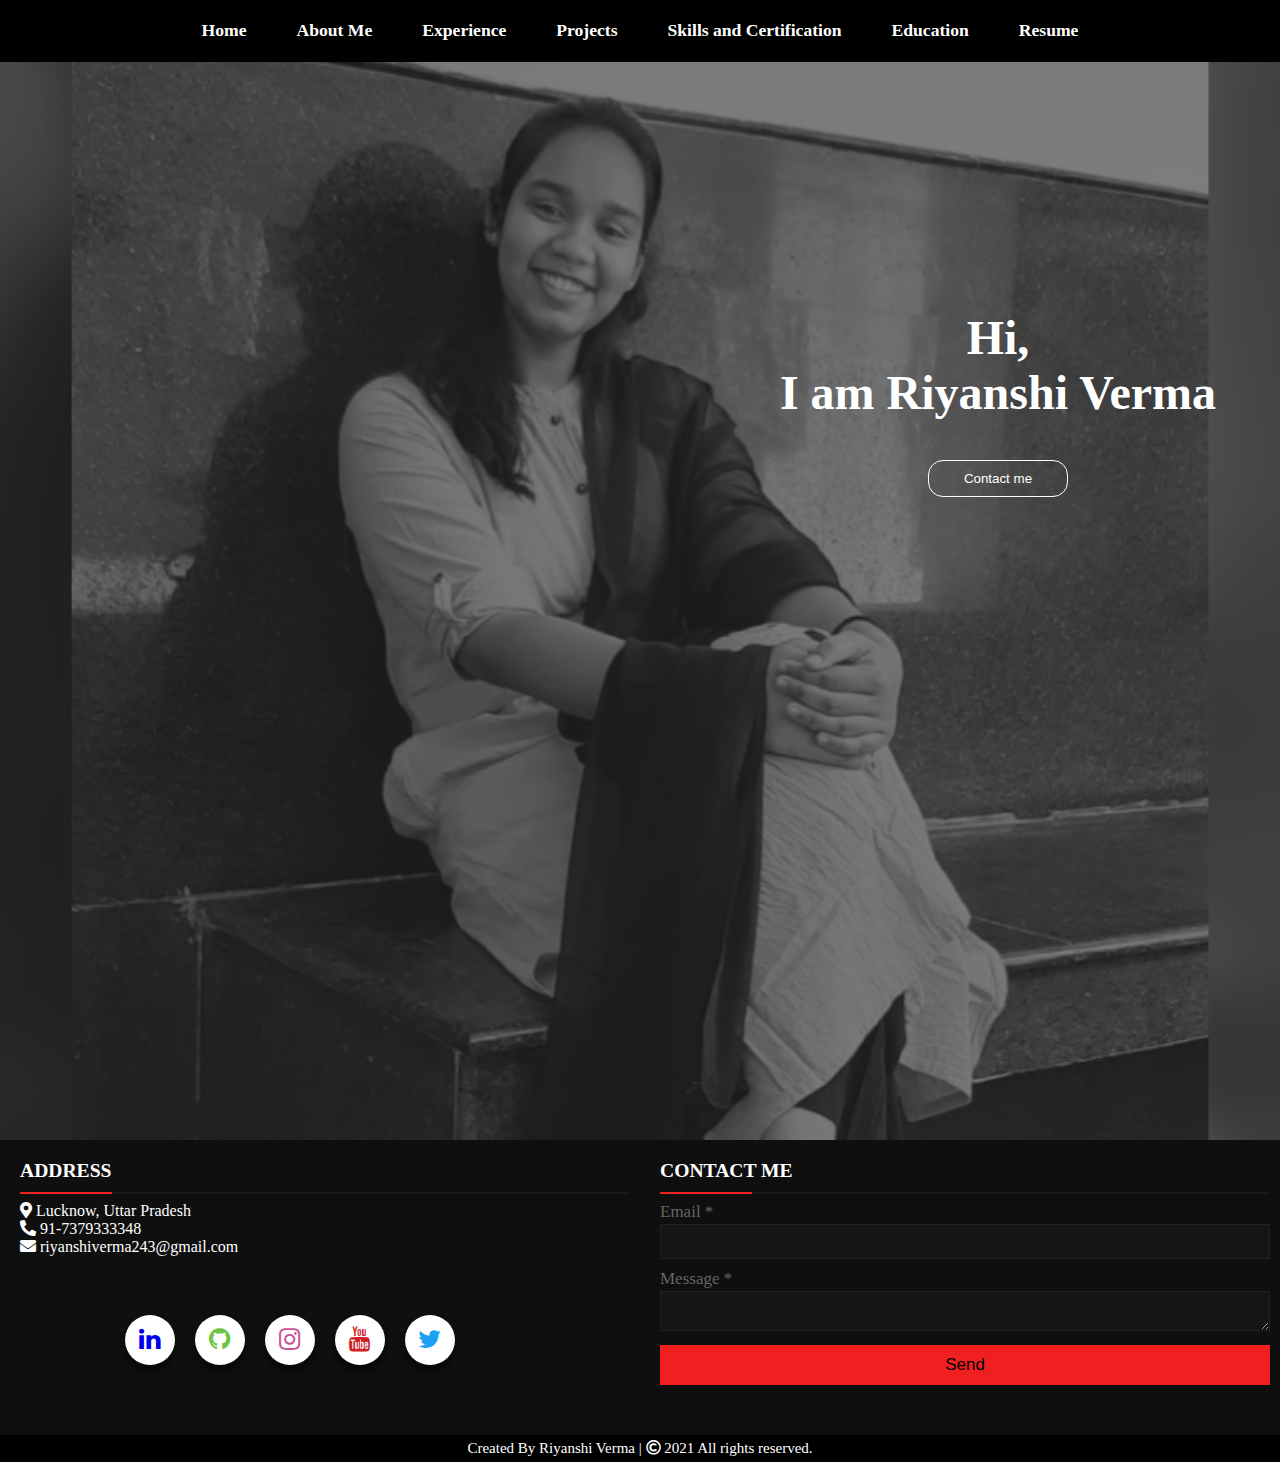
==== index.html @ a0850997 "First commit" ====
<!DOCTYPE html>
<html lang="en">
<head>
    <meta charset="UTF-8">
    <meta name="viewport" content ="width=device-width,initial-scale=1.0">
    <title>Riyanshi Verma | Home</title>
    <link rel="stylesheet" href="style.css">
    <link rel="stylesheet" href="https://cdnjs.cloudflare.com/ajax/libs/font-awesome/5.15.2/css/all.min.css"/>
    <link rel="stylesheet" href="https://stackpath.bootstrapcdn.com/font-awesome/4.7.0/css/font-awesome.min.css" rel="stylesheet"/>
</head>
<body>
    <div class="box-area">
      <header>
        <div class="wrapper">
          <nav class="navbar">
            <ul>
                <li><a href="index.html">Home</a></li>
                <li><a href="about_me.html">About Me</a></li>
                <li><a href="experience.html">Experience</a></li>
                <li><a href="projects.html">Projects</a></li>
                <li><a href="Skills and certification.html">Skills and Certification</a></li>
                <li><a href="education.html">Education</a></li>
                <li><a href="https://drive.google.com/file/d/1v8Dckl7lJ80yttZ1Gh7_mricQ11mUAGf/view?usp=sharing" target="_blank">Resume</a></li>
            </ul>
        </nav>

        </div>
      </header>

    </div>

    <section id="home">
        <div class="main">
            <h1 class="headings"> Hi, <br>I am Riyanshi Verma</h1>
            <button class="btn"><a href="#footer">Contact me</a></button>
        </div>
    </section>

    <footer id="footer">
      <div class="main-content">
        <div class="left box">
          <h2>Address</h2>
          <div class="content">
            <div class="place">
              <span class="fas fa-map-marker-alt"></span>
              <span class="text">Lucknow, Uttar Pradesh</span>
            </div>
            <div class="phone">
              <span class="fas fa-phone-alt"></span>
              <span class="text">91-7379333348</span>
            </div>
            <div class="email">
              <span class="fas fa-envelope"></span>
              <span class="text">riyanshiverma243@gmail.com</span>
            </div>
          </div>
        </div>
        
        <div class="right box">
          <h2>Contact me</h2>
          <div class="content">
            <form action="#">
              <div class="email">
                <div class="text">Email *</div>
                <input type="email" required>
              </div>
              <div class="msg">
                <div class="text">Message *</div>
                <textarea rows="2" cols="25" required></textarea>
              </div>
              <div class="btnn">
                <button type="submit">Send</button>
              </div>
            </form>
          </div>
        </div>
        <div class="social-menu">
          <ul>
            <li><a href="https://www.linkedin.com/in/riyanshi-verma-779535191/" target="_blank"><i class="fa fa-linkedin"></i></a></li>
            <li><a href="https://github.com/Riyanshi243" target="_blank"><i class="fa fa-github"></i></a></li>
            <li><a href="https://www.instagram.com/riyanshi._.14/" target="_blank"><i class="fa fa-instagram"></i></a></li>
            <li><a href="https://www.youtube.com/channel/UC95zfJ8B0fhq_7MdBnXW0eg" target="_blank"><i class="fa fa-youtube"></i></a></li>
            <li><a href="https://twitter.com/RiyanshiVerma1" target="_blank"><i class="fa fa-twitter"></i></a></li>
          </ul>
        </div>
      </div>
      <div class="bottom">
        <center>
          <span class="credit">Created By Riyanshi Verma | </span>
          <span class="far fa-copyright"></span><span> 2021 All rights reserved.</span>
        </center>
      </div>
    </footer>

</body>
</html>
---- style.css ----
*{
    margin: 0;
    padding: 0;
    box-sizing: border-box;
}
html{
  scroll-behavior: smooth;
}
header{
  height: 62px;
  background-color: black;
  width: 100%;
  z-index: 12;
  position:fixed;
}
.navbar{
    display: flex;
    justify-content: center;
    align-items:center;
    background-color: rgba( 0, 0 ,0);
    position: sticky;
    top: 0;
}
.navbar ul{
    display: flex;
    list-style: none;
    margin: 20px 0px;
    color: white;
}
.navbar ul li{
    font-family: century;
    font-size: 1.1rem;
    font-weight: bold;
    color: white;
}
.navbar ul li a{
    text-decoration: none;
    color: white;
    padding: 8px 25px;
    transition: all .5s ease;
}
.navbar ul li a:hover{
    background-color: white;
    color: black;
    box-shadow: 0 0 10px white;
    border-radius: 20px;
}
/*home*/
#home{
    display: flex;
    flex-direction: column;
    background-color: rgba( 0, 0 ,0, 0.5);
    height: 1140px;
    justify-content: center;
    align-items: center;
    color: white;
}
#home::before{
    content: "";
    position: absolute;
    top: 0;
    right: 0;
    background: url('img/Riyanshi Verma.jpeg') no-repeat center center/cover;
    height: 1200px;
    width: 100%;
    z-index: -1;
    opacity: 0.8;
}
.main{
    display: flex;
    flex-direction: column;
    align-items: center;
    position: absolute;
    top: 30%;
    right: 5%;
}
.headings{
    font-family: century;
    font-size: 3rem;
    text-align: center;
    margin: 40px 0px;
}
.btn{
    padding: 10px 35px;
    background-color: transparent;
    border: 1px solid white;
    color: white;
    outline: none;
    transition: .6s ease;
    border-radius: 15px;
}
.btn a{
  text-decoration: none;
  color: white;
  transition: all .5s ease;
}
.btn:hover{
    cursor: pointer;
    background-color: transparent;
    border-radius: 15px;
    color: black;
    box-shadow: 0 0 5px white, 0 0 10px white, 0 0 15px white;
    font-weight: bold;
}
.btn a:hover {
  cursor: pointer;
  background-color: transparent;
  border-radius: 15px;
  color: white;
  font-weight: bold;
}
/*footer*/

footer{
  bottom: 0px;
  width: 100%;
  background: rgb(15, 15, 15);
}
.main-content{
  display: flex;
}
.main-content .box{
  flex-basis: 50%;
  padding: 20px 10px 50px 20px;
  color: white;
  
}
.box h2{
  font-size: 1.225rem;
  font-weight: 600;
  text-transform: uppercase;
  color: white;
}
.box .content{
  margin: 20px 0 0 0;
  position: relative;
}
.box .content:before{
  position: absolute;
  content: '';
  top: -10px;
  height: 2px;
  width: 100%;
  background: #1a1a1a;
}
.box .content:after{
  position: absolute;
  content: '';
  height: 2px;
  width: 15%;
  background: #f12020;
  top: -10px;
}
.left .content p{
  text-align: justify;
}
.social-menu ul {
  position: absolute;
    left: 7%;
  transform: translate(-50%, -50%);
  margin: 200px;
  display: flex;
}
.social-menu ul li {
  list-style: none;
  margin: 0 10px;
}
.social-menu ul li .fa {
  
  font-size: 25px;
  line-height: 50px;
  transition: .5s;
}
.social-menu ul li .fa:hover {
  color: #ffffff;
}
.social-menu ul li a {
  position: center;
  display: block;
  width: 50px;
  height: 50px;
  border-radius: 50%;
  background-color: white;
  text-align: center;
  transition: 0.5s;
  transform: translate(0,0px);
  box-shadow: 0px 7px 5px rgba(0, 0, 0, 0.5);
}

.social-menu ul li a:hover {
  transform: rotate(0deg) skew(0deg) translate(0, -10px);
}
.social-menu ul li .fa:nth-child(1) a {
  color: #0E76A8;
}
.social-menu ul li:nth-child(2) a {
  color: #6cc644;
}
.social-menu ul li:nth-child(3) a {
  color: #c95197;
}
.social-menu ul li:nth-child(4) a {
  color: #cd201f;
}
.social-menu ul li:nth-child(5) a {
  color: #1DA1F2;
}
.social-menu ul li:nth-child(1) a:hover {
  background-color: #0E76A8;
  color: white;
}
.social-menu ul li:nth-child(2) a:hover {
  background-color: #6cc644;
  color: white;
}
.social-menu ul li:nth-child(3) a:hover {
  background-color: #c95197;
  color: white;
}
.social-menu ul li:nth-child(4) a:hover {
  background-color: #cd201f;
  color: white;
}
.social-menu ul li:nth-child(5) a:hover {
  background-color: #1DA1F2;
  color: white;
}

.right form .text{
  font-size: 1.0625rem;
  margin-bottom: 2px;
  color: #656565;
}
.right form .msg{
  margin-top: 10px;
}
.right form input, .right form textarea{
  width: 100%;
  font-size: 1.0625rem;
  background: #151515;
  padding-left: 10px;
  border: 1px solid #222222;
}
.right form input:focus,
.right form textarea:focus{
  outline-color: #3498db;
}
.right form input{
  height: 35px;
}
.right form .btnn{
  margin-top: 10px;
}
.right form .btnn button{
  height: 40px;
  width: 100%;
  border: none;
  outline: none;
  background: #f12020;
  font-size: 1.0625rem;
  font-weight: 500;
  cursor: pointer;
  transition: .3s;
}
.right form .btnn button:hover{
  background: #000;
  color: white;
}
.bottom center{
  padding: 5px;
  font-size: 0.9375rem;
  background: #000000;
}
.bottom center span{
  color: #ffffff;
}
.bottom center a{
  color: #f12020;
  text-decoration: none;
}
.bottom center a:hover{
  text-decoration: underline;
}
@media screen and (max-width: 900px) {
  footer{
    position: relative;
    bottom: 0px;
  }
  .main-content{
    flex-wrap: wrap;
    flex-direction: column;
  }
  .main-content .box{
    margin: 5px 0;
  }
  
}
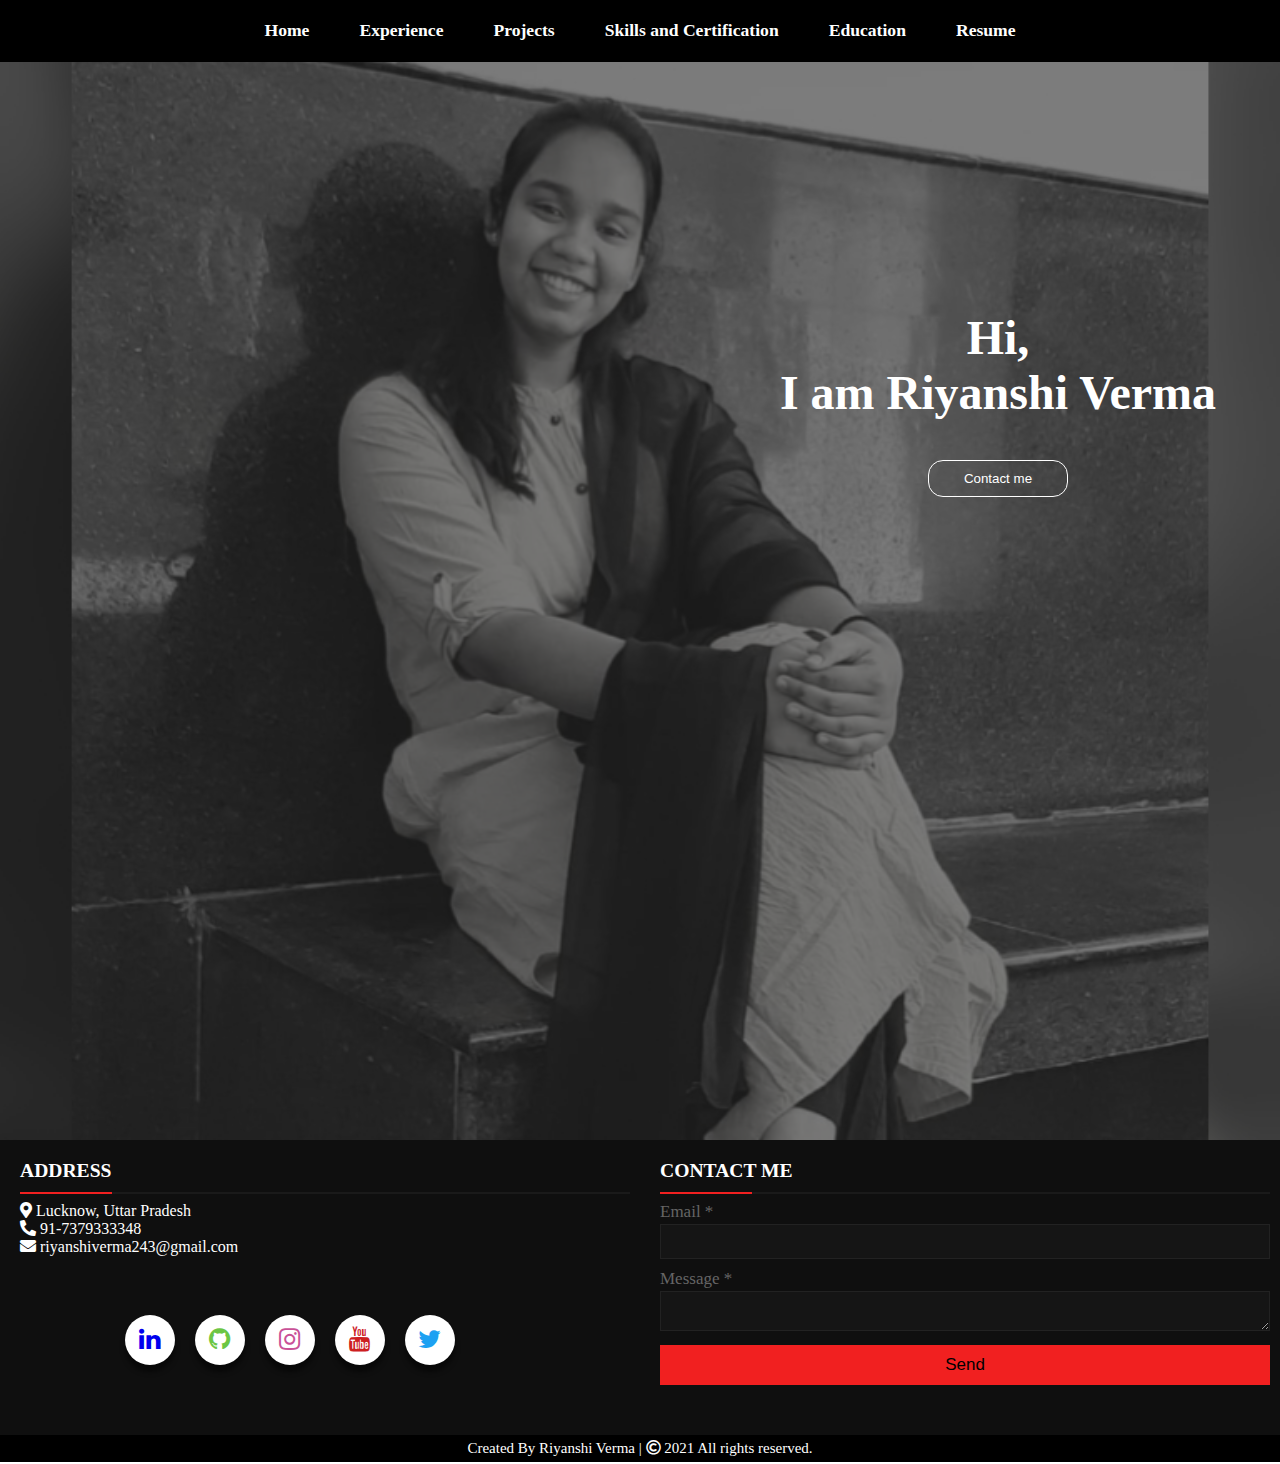
==== commit 3d510729: "third commit" ====
--- a/index.html
+++ b/index.html
@@ -15,7 +15,6 @@
           <nav class="navbar">
             <ul>
                 <li><a href="index.html">Home</a></li>
-                <li><a href="about_me.html">About Me</a></li>
                 <li><a href="experience.html">Experience</a></li>
                 <li><a href="projects.html">Projects</a></li>
                 <li><a href="Skills and certification.html">Skills and Certification</a></li>
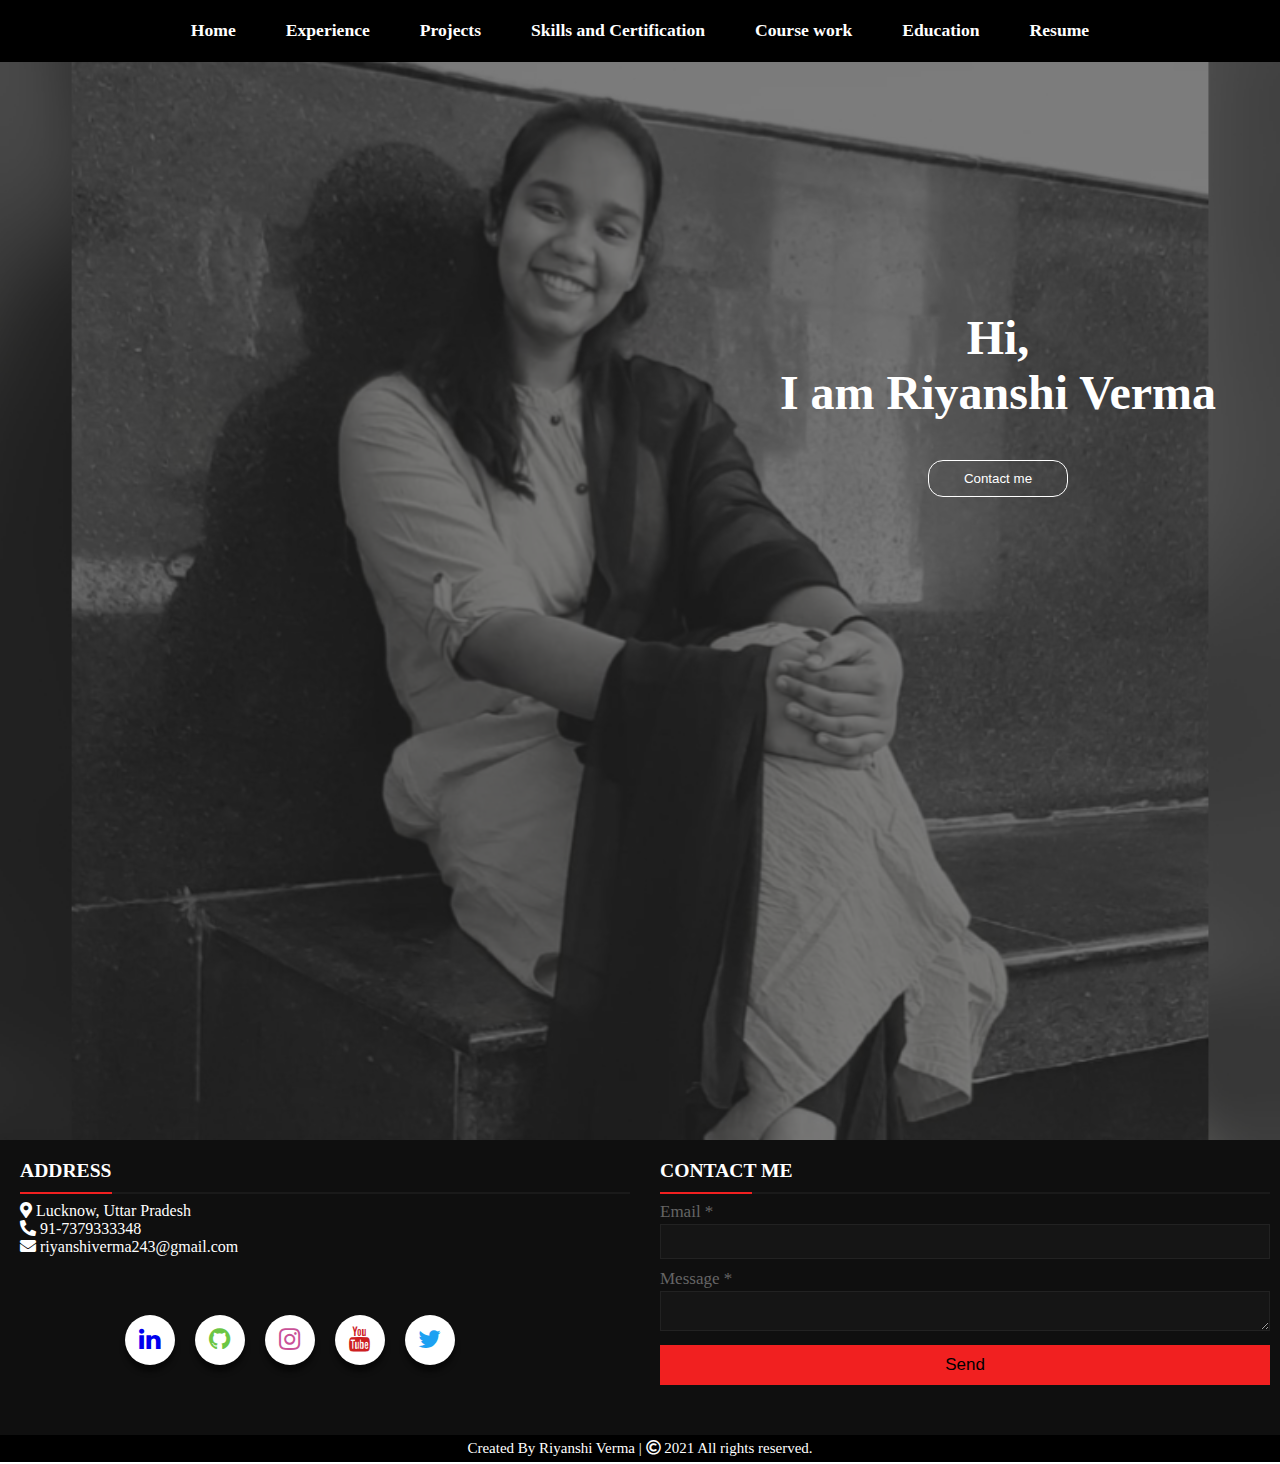
==== commit 78bb902c: "coursework added" ====
--- a/index.html
+++ b/index.html
@@ -18,8 +18,9 @@
                 <li><a href="experience.html">Experience</a></li>
                 <li><a href="projects.html">Projects</a></li>
                 <li><a href="Skills and certification.html">Skills and Certification</a></li>
+                <li><a href="coursework.html">Course work</a></li>
                 <li><a href="education.html">Education</a></li>
-                <li><a href="https://drive.google.com/file/d/1v8Dckl7lJ80yttZ1Gh7_mricQ11mUAGf/view?usp=sharing" target="_blank">Resume</a></li>
+                <li><a href="https://drive.google.com/file/d/1MgqwSFWKQkQehGma5XZW62Z7O3Paj4pe/view?usp=sharing" target="_blank">Resume</a></li>
             </ul>
         </nav>
 
--- a/style.css
+++ b/style.css
@@ -281,7 +281,7 @@
 .bottom center a:hover{
   text-decoration: underline;
 }
-@media screen and (max-width: 900px) {
+@media screen and (max-width: 900px) { 
   footer{
     position: relative;
     bottom: 0px;
@@ -294,4 +294,4 @@
     margin: 5px 0;
   }
   
-}+}
